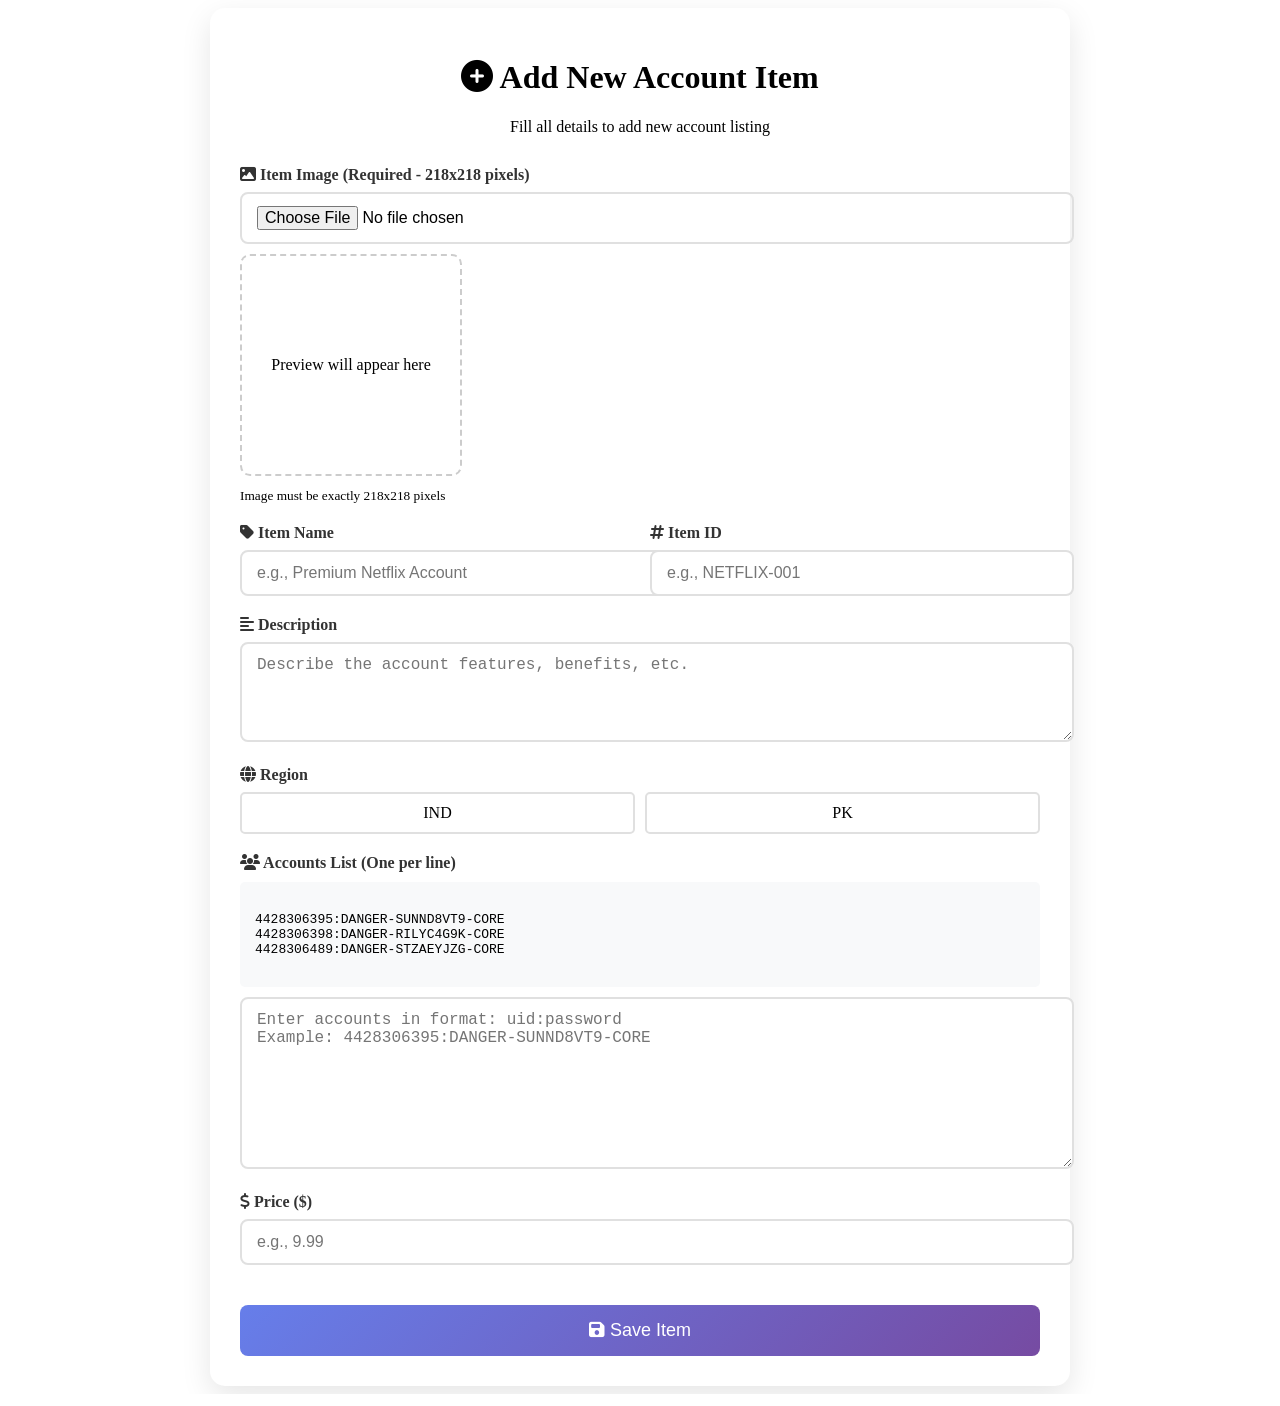
==== add_item.html @ 7c87a6f6 "Initial: Migração do site com sistema de AccessToken" ====
<!DOCTYPE html>
<html lang="en">
<head>
    <meta charset="UTF-8">
    <meta name="viewport" content="width=device-width, initial-scale=1.0">
    <title>Add Item - Admin</title>
    <link rel="stylesheet" href="{{ url_for('static', filename='css/style.css') }}">
    <link rel="stylesheet" href="https://cdnjs.cloudflare.com/ajax/libs/font-awesome/6.4.0/css/all.min.css">
    <style>
        .add-item-container {
            max-width: 800px;
            margin: 0 auto;
            padding: 30px;
            background: white;
            border-radius: 15px;
            box-shadow: 0 10px 30px rgba(0,0,0,0.1);
        }
        
        .form-header {
            text-align: center;
            margin-bottom: 30px;
        }
        
        .form-grid {
            display: grid;
            grid-template-columns: 1fr 1fr;
            gap: 20px;
        }
        
        .form-group {
            margin-bottom: 20px;
        }
        
        .form-group.full-width {
            grid-column: span 2;
        }
        
        label {
            display: block;
            margin-bottom: 8px;
            font-weight: 600;
            color: #333;
        }
        
        input, textarea, select {
            width: 100%;
            padding: 12px 15px;
            border: 2px solid #e0e0e0;
            border-radius: 8px;
            font-size: 16px;
            transition: border 0.3s;
        }
        
        input:focus, textarea:focus, select:focus {
            border-color: #667eea;
            outline: none;
        }
        
        .image-preview {
            width: 218px;
            height: 218px;
            border: 2px dashed #ccc;
            border-radius: 10px;
            display: flex;
            align-items: center;
            justify-content: center;
            margin: 10px 0;
            overflow: hidden;
        }
        
        .image-preview img {
            max-width: 100%;
            max-height: 100%;
        }
        
        .region-buttons {
            display: flex;
            gap: 10px;
            margin-bottom: 20px;
        }
        
        .region-btn {
            padding: 10px 20px;
            border: 2px solid #e0e0e0;
            border-radius: 5px;
            background: white;
            cursor: pointer;
            flex: 1;
            text-align: center;
        }
        
        .region-btn.active {
            background: #667eea;
            color: white;
            border-color: #667eea;
        }
        
        .account-format {
            background: #f8f9fa;
            padding: 15px;
            border-radius: 5px;
            margin: 10px 0;
            font-family: monospace;
            white-space: pre-wrap;
        }
        
        .submit-btn {
            background: linear-gradient(135deg, #667eea 0%, #764ba2 100%);
            color: white;
            border: none;
            padding: 15px 30px;
            font-size: 18px;
            border-radius: 8px;
            cursor: pointer;
            width: 100%;
            margin-top: 20px;
        }
    </style>
</head>
<body>
    <div class="add-item-container">
        <div class="form-header">
            <h1><i class="fas fa-plus-circle"></i> Add New Account Item</h1>
            <p>Fill all details to add new account listing</p>
        </div>
        
        <form action="/admin/add_item" method="POST" enctype="multipart/form-data">
            <!-- Image Upload -->
            <div class="form-group full-width">
                <label><i class="fas fa-image"></i> Item Image (Required - 218x218 pixels)</label>
                <input type="file" name="image" accept="image/*" required 
                       onchange="previewImage(this)">
                <div class="image-preview" id="imagePreview">
                    <span>Preview will appear here</span>
                </div>
                <small>Image must be exactly 218x218 pixels</small>
            </div>
            
            <div class="form-grid">
                <!-- Item Name -->
                <div class="form-group">
                    <label><i class="fas fa-tag"></i> Item Name</label>
                    <input type="text" name="name" placeholder="e.g., Premium Netflix Account" required>
                </div>
                
                <!-- Item ID -->
                <div class="form-group">
                    <label><i class="fas fa-hashtag"></i> Item ID</label>
                    <input type="text" name="item_id" placeholder="e.g., NETFLIX-001" required>
                </div>
            </div>
            
            <!-- Description -->
            <div class="form-group full-width">
                <label><i class="fas fa-align-left"></i> Description</label>
                <textarea name="description" rows="4" 
                          placeholder="Describe the account features, benefits, etc."></textarea>
            </div>
            
            <!-- Region Selection -->
            <div class="form-group full-width">
                <label><i class="fas fa-globe"></i> Region</label>
                <div class="region-buttons">
                    <div class="region-btn" onclick="selectRegion('IND')">IND</div>
                    <div class="region-btn" onclick="selectRegion('PK')">PK</div>
                </div>
                <input type="hidden" name="region" id="region" required>
            </div>
            
            <!-- Accounts List -->
            <div class="form-group full-width">
                <label><i class="fas fa-users"></i> Accounts List (One per line)</label>
                <div class="account-format">
4428306395:DANGER-SUNND8VT9-CORE
4428306398:DANGER-RILYC4G9K-CORE
4428306489:DANGER-STZAEYJZG-CORE
                </div>
                <textarea name="accounts" rows="8" 
                          placeholder="Enter accounts in format: uid:password&#10;Example: 4428306395:DANGER-SUNND8VT9-CORE"
                          required></textarea>
            </div>
            
            <!-- Price -->
            <div class="form-group">
                <label><i class="fas fa-dollar-sign"></i> Price ($)</label>
                <input type="number" name="price" step="0.01" min="0" placeholder="e.g., 9.99" required>
            </div>
            
            <button type="submit" class="submit-btn">
                <i class="fas fa-save"></i> Save Item
            </button>
        </form>
    </div>
    
    <script>
        let selectedRegion = '';
        
        function previewImage(input) {
            const preview = document.getElementById('imagePreview');
            
            if (input.files && input.files[0]) {
                const reader = new FileReader();
                
                reader.onload = function(e) {
                    preview.innerHTML = `<img src="${e.target.result}" alt="Preview">`;
                }
                
                reader.readAsDataURL(input.files[0]);
            }
        }
        
        function selectRegion(region) {
            selectedRegion = region;
            document.getElementById('region').value = region;
            
            // Update button styles
            document.querySelectorAll('.region-btn').forEach(btn => {
                btn.classList.remove('active');
                if (btn.textContent === region) {
                    btn.classList.add('active');
                }
            });
        }
        
        // Auto-generate ID if empty
        document.querySelector('[name="item_id"]').addEventListener('blur', function() {
            if (!this.value) {
                const name = document.querySelector('[name="name"]').value;
                const id = name.toUpperCase().replace(/[^A-Z0-9]/g, '-') + '-' + 
                          Math.random().toString(36).substr(2, 5).toUpperCase();
                this.value = id;
            }
        });
    </script>
</body>
</html>
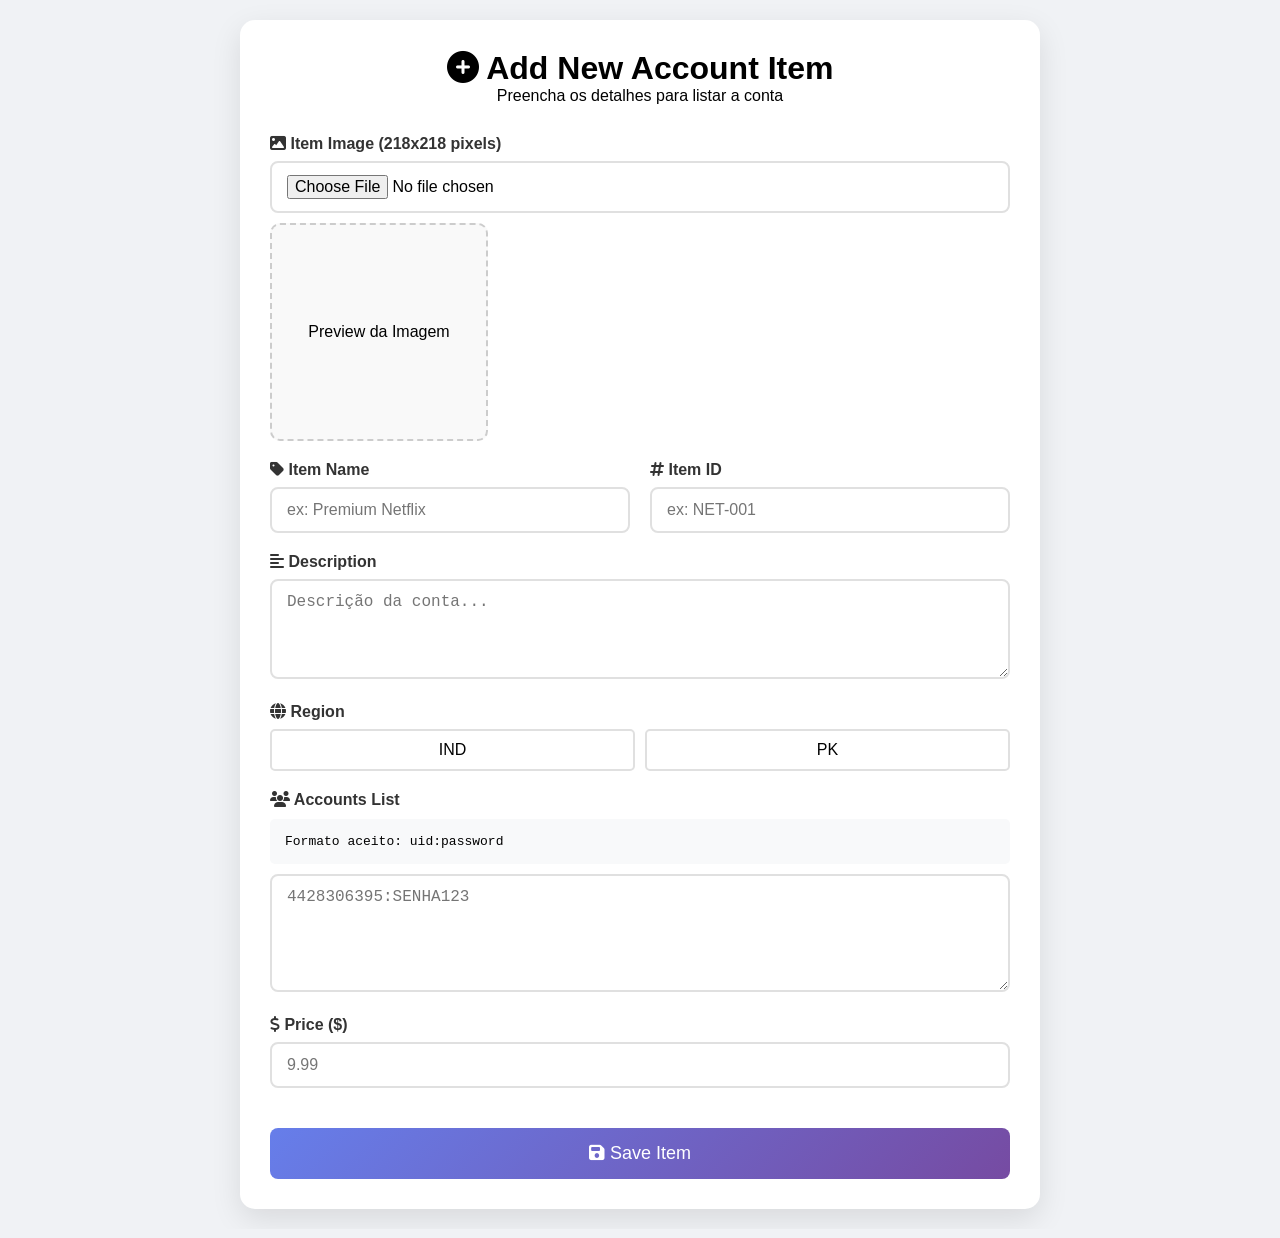
==== commit f673a10f: "Ajuste de rotas para GitHub Pages" ====
--- a/add_item.html
+++ b/add_item.html
@@ -1,46 +1,28 @@
 <!DOCTYPE html>
-<html lang="en">
+<html lang="pt-br">
 <head>
     <meta charset="UTF-8">
     <meta name="viewport" content="width=device-width, initial-scale=1.0">
     <title>Add Item - Admin</title>
-    <link rel="stylesheet" href="{{ url_for('static', filename='css/style.css') }}">
+    <link rel="stylesheet" href="static/css/style.css">
     <link rel="stylesheet" href="https://cdnjs.cloudflare.com/ajax/libs/font-awesome/6.4.0/css/all.min.css">
     <style>
+        /* Estilos originais mantidos para não quebrar o layout */
         .add-item-container {
             max-width: 800px;
-            margin: 0 auto;
+            margin: 20px auto;
             padding: 30px;
             background: white;
             border-radius: 15px;
             box-shadow: 0 10px 30px rgba(0,0,0,0.1);
+            font-family: sans-serif;
         }
         
-        .form-header {
-            text-align: center;
-            margin-bottom: 30px;
-        }
-        
-        .form-grid {
-            display: grid;
-            grid-template-columns: 1fr 1fr;
-            gap: 20px;
-        }
-        
-        .form-group {
-            margin-bottom: 20px;
-        }
-        
-        .form-group.full-width {
-            grid-column: span 2;
-        }
-        
-        label {
-            display: block;
-            margin-bottom: 8px;
-            font-weight: 600;
-            color: #333;
-        }
+        .form-header { text-align: center; margin-bottom: 30px; }
+        .form-grid { display: grid; grid-template-columns: 1fr 1fr; gap: 20px; }
+        .form-group { margin-bottom: 20px; }
+        .form-group.full-width { grid-column: span 2; }
+        label { display: block; margin-bottom: 8px; font-weight: 600; color: #333; }
         
         input, textarea, select {
             width: 100%;
@@ -49,12 +31,10 @@
             border-radius: 8px;
             font-size: 16px;
             transition: border 0.3s;
+            box-sizing: border-box; /* Garante que o padding não quebre a largura */
         }
         
-        input:focus, textarea:focus, select:focus {
-            border-color: #667eea;
-            outline: none;
-        }
+        input:focus, textarea:focus, select:focus { border-color: #667eea; outline: none; }
         
         .image-preview {
             width: 218px;
@@ -66,18 +46,11 @@
             justify-content: center;
             margin: 10px 0;
             overflow: hidden;
+            background: #f9f9f9;
         }
         
-        .image-preview img {
-            max-width: 100%;
-            max-height: 100%;
-        }
-        
-        .region-buttons {
-            display: flex;
-            gap: 10px;
-            margin-bottom: 20px;
-        }
+        .image-preview img { max-width: 100%; max-height: 100%; }
+        .region-buttons { display: flex; gap: 10px; margin-bottom: 20px; }
         
         .region-btn {
             padding: 10px 20px;
@@ -87,22 +60,11 @@
             cursor: pointer;
             flex: 1;
             text-align: center;
+            transition: 0.3s;
         }
         
-        .region-btn.active {
-            background: #667eea;
-            color: white;
-            border-color: #667eea;
-        }
-        
-        .account-format {
-            background: #f8f9fa;
-            padding: 15px;
-            border-radius: 5px;
-            margin: 10px 0;
-            font-family: monospace;
-            white-space: pre-wrap;
-        }
+        .region-btn.active { background: #667eea; color: white; border-color: #667eea; }
+        .account-format { background: #f8f9fa; padding: 15px; border-radius: 5px; margin: 10px 0; font-family: monospace; white-space: pre-wrap; font-size: 13px; }
         
         .submit-btn {
             background: linear-gradient(135deg, #667eea 0%, #764ba2 100%);
@@ -117,47 +79,39 @@
         }
     </style>
 </head>
-<body>
+<body style="background-color: #f0f2f5; margin: 0;">
     <div class="add-item-container">
         <div class="form-header">
             <h1><i class="fas fa-plus-circle"></i> Add New Account Item</h1>
-            <p>Fill all details to add new account listing</p>
+            <p>Preencha os detalhes para listar a conta</p>
         </div>
         
-        <form action="/admin/add_item" method="POST" enctype="multipart/form-data">
-            <!-- Image Upload -->
+        <form id="addItemForm" action="#" method="POST" enctype="multipart/form-data">
             <div class="form-group full-width">
-                <label><i class="fas fa-image"></i> Item Image (Required - 218x218 pixels)</label>
-                <input type="file" name="image" accept="image/*" required 
-                       onchange="previewImage(this)">
+                <label><i class="fas fa-image"></i> Item Image (218x218 pixels)</label>
+                <input type="file" name="image" accept="image/*" required onchange="previewImage(this)">
                 <div class="image-preview" id="imagePreview">
-                    <span>Preview will appear here</span>
+                    <span>Preview da Imagem</span>
                 </div>
-                <small>Image must be exactly 218x218 pixels</small>
             </div>
             
             <div class="form-grid">
-                <!-- Item Name -->
                 <div class="form-group">
                     <label><i class="fas fa-tag"></i> Item Name</label>
-                    <input type="text" name="name" placeholder="e.g., Premium Netflix Account" required>
+                    <input type="text" name="name" id="itemName" placeholder="ex: Premium Netflix" required>
                 </div>
                 
-                <!-- Item ID -->
                 <div class="form-group">
                     <label><i class="fas fa-hashtag"></i> Item ID</label>
-                    <input type="text" name="item_id" placeholder="e.g., NETFLIX-001" required>
+                    <input type="text" name="item_id" id="itemID" placeholder="ex: NET-001" required>
                 </div>
             </div>
             
-            <!-- Description -->
             <div class="form-group full-width">
                 <label><i class="fas fa-align-left"></i> Description</label>
-                <textarea name="description" rows="4" 
-                          placeholder="Describe the account features, benefits, etc."></textarea>
+                <textarea name="description" rows="4" placeholder="Descrição da conta..."></textarea>
             </div>
             
-            <!-- Region Selection -->
             <div class="form-group full-width">
                 <label><i class="fas fa-globe"></i> Region</label>
                 <div class="region-buttons">
@@ -167,23 +121,15 @@
                 <input type="hidden" name="region" id="region" required>
             </div>
             
-            <!-- Accounts List -->
             <div class="form-group full-width">
-                <label><i class="fas fa-users"></i> Accounts List (One per line)</label>
-                <div class="account-format">
-4428306395:DANGER-SUNND8VT9-CORE
-4428306398:DANGER-RILYC4G9K-CORE
-4428306489:DANGER-STZAEYJZG-CORE
-                </div>
-                <textarea name="accounts" rows="8" 
-                          placeholder="Enter accounts in format: uid:password&#10;Example: 4428306395:DANGER-SUNND8VT9-CORE"
-                          required></textarea>
+                <label><i class="fas fa-users"></i> Accounts List</label>
+                <div class="account-format">Formato aceito: uid:password</div>
+                <textarea name="accounts" rows="5" placeholder="4428306395:SENHA123" required></textarea>
             </div>
             
-            <!-- Price -->
             <div class="form-group">
                 <label><i class="fas fa-dollar-sign"></i> Price ($)</label>
-                <input type="number" name="price" step="0.01" min="0" placeholder="e.g., 9.99" required>
+                <input type="number" name="price" step="0.01" min="0" placeholder="9.99" required>
             </div>
             
             <button type="submit" class="submit-btn">
@@ -197,14 +143,11 @@
         
         function previewImage(input) {
             const preview = document.getElementById('imagePreview');
-            
             if (input.files && input.files[0]) {
                 const reader = new FileReader();
-                
                 reader.onload = function(e) {
                     preview.innerHTML = `<img src="${e.target.result}" alt="Preview">`;
                 }
-                
                 reader.readAsDataURL(input.files[0]);
             }
         }
@@ -212,25 +155,30 @@
         function selectRegion(region) {
             selectedRegion = region;
             document.getElementById('region').value = region;
-            
-            // Update button styles
             document.querySelectorAll('.region-btn').forEach(btn => {
                 btn.classList.remove('active');
-                if (btn.textContent === region) {
-                    btn.classList.add('active');
-                }
+                if (btn.textContent === region) btn.classList.add('active');
             });
         }
-        
-        // Auto-generate ID if empty
-        document.querySelector('[name="item_id"]').addEventListener('blur', function() {
-            if (!this.value) {
-                const name = document.querySelector('[name="name"]').value;
+
+        // Gerador automático de ID via JS
+        document.getElementById('itemName').addEventListener('blur', function() {
+            const idInput = document.getElementById('itemID');
+            if (!idInput.value) {
+                const name = this.value;
                 const id = name.toUpperCase().replace(/[^A-Z0-9]/g, '-') + '-' + 
                           Math.random().toString(36).substr(2, 5).toUpperCase();
-                this.value = id;
+                idInput.value = id;
+            }
+        });
+
+        // Previne o reload do form para teste no GitHub
+        document.getElementById('addItemForm').addEventListener('submit', function(e) {
+            if(this.getAttribute('action') === '#') {
+                e.preventDefault();
+                alert('Modo demonstração: No GitHub Pages (estático) o envio precisa de uma API externa configurada.');
             }
         });
     </script>
 </body>
-</html>+</html>
--- a/static/css/style.css
+++ b/static/css/style.css
@@ -0,0 +1,14 @@
+/* PNL CODEX Style — base overrides */
+* { margin:0; padding:0; box-sizing:border-box; }
+
+/* Scrollbar */
+::-webkit-scrollbar { width:4px; height:4px; }
+::-webkit-scrollbar-track { background:rgba(0,0,0,0.3); }
+::-webkit-scrollbar-thumb { background:rgba(232,48,74,0.4); border-radius:2px; }
+::-webkit-scrollbar-thumb:hover { background:rgba(232,48,74,0.7); }
+
+/* Selection */
+::selection { background:rgba(232,48,74,0.3); color:#f0e8ea; }
+
+/* Full-width input override */
+input.full-width, textarea.full-width { width:100%; }
